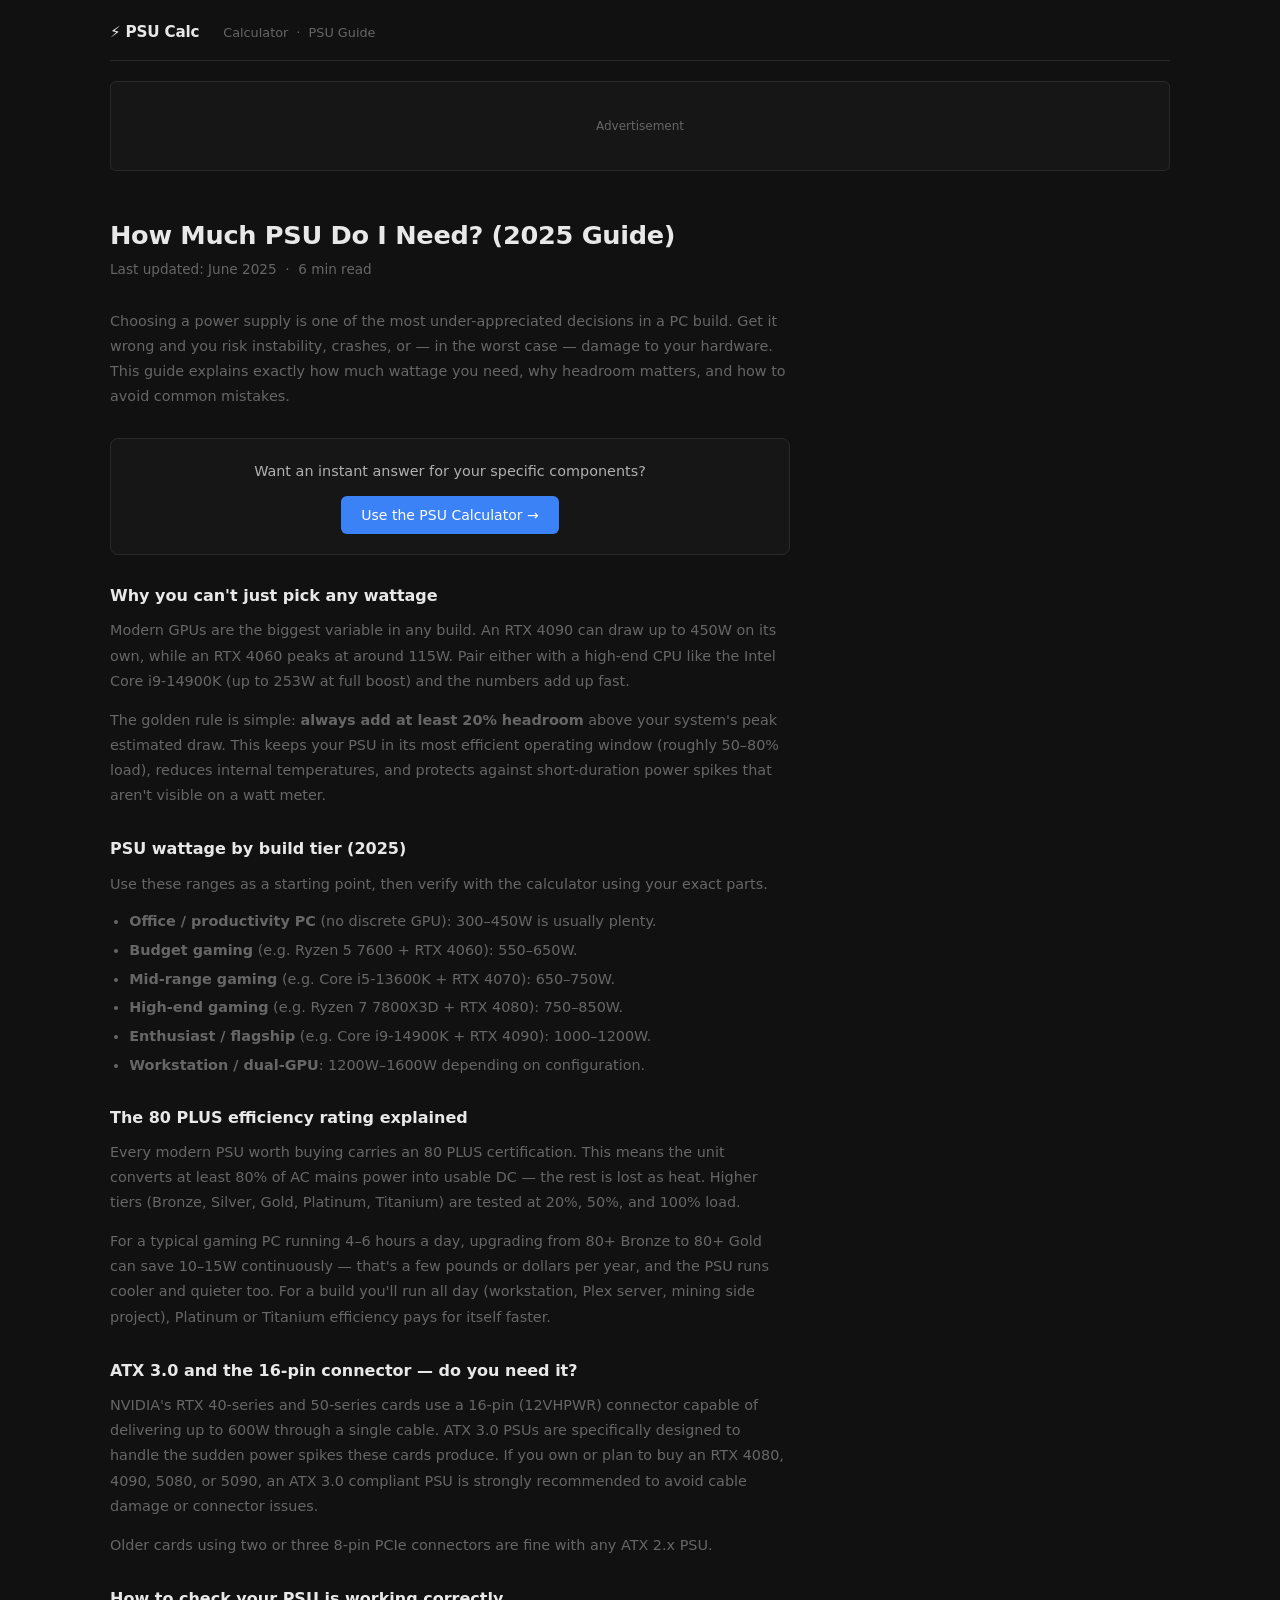
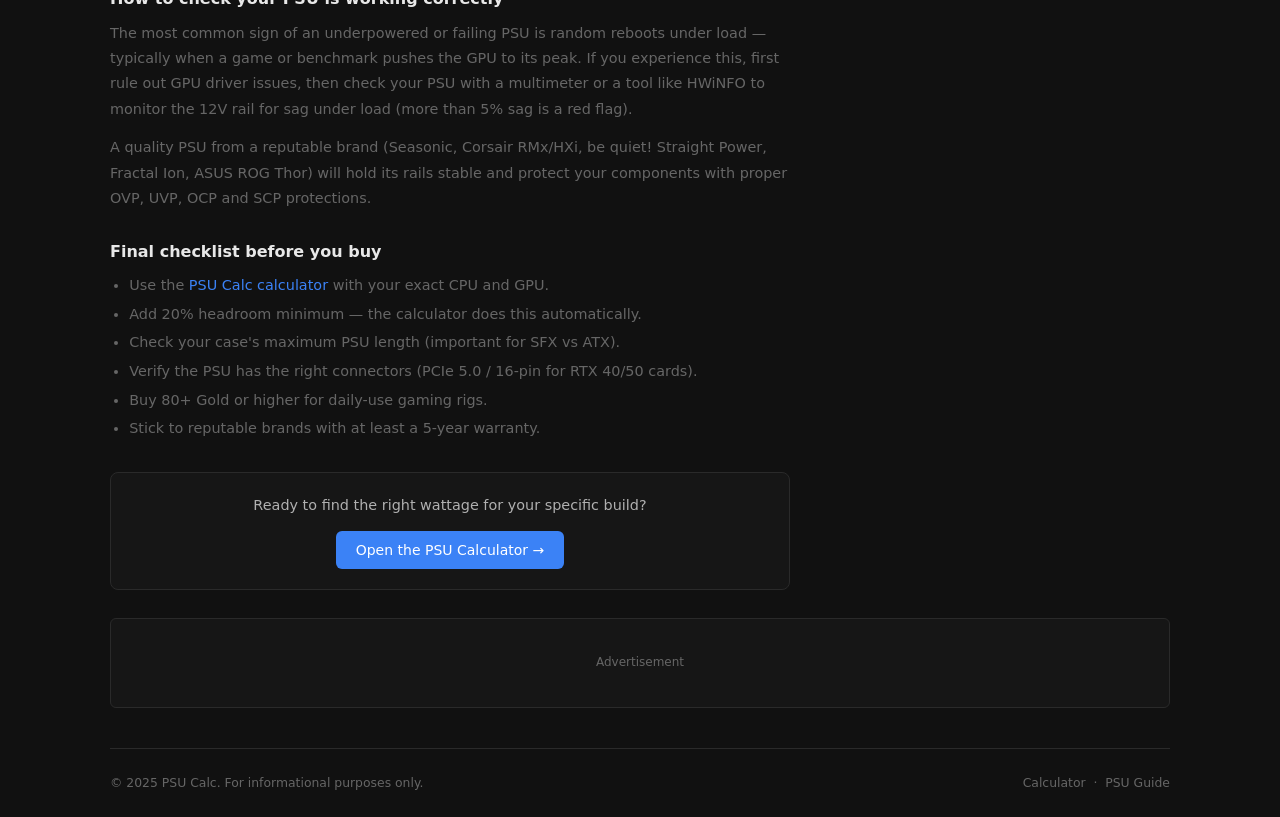
==== guides/index.html @ 5d365aee "Initial commit" ====
<!DOCTYPE html>
<html lang="en">
<head>
  <meta charset="UTF-8" />
  <meta name="viewport" content="width=device-width, initial-scale=1.0" />

  <title>How Much PSU Do I Need? (2025 Guide) | PSU Calc</title>
  <meta name="description" content="Not sure how much power supply wattage you need? Our 2025 guide covers every build tier — from budget office PCs to RTX 4090 gaming rigs — so you never buy the wrong PSU again." />
  <meta name="robots" content="index, follow" />
  <link rel="canonical" href="https://psucalc.com/guides/" />

  <!-- Open Graph -->
  <meta property="og:title"       content="How Much PSU Do I Need? (2025 Guide)" />
  <meta property="og:description" content="A plain-English guide to choosing the right power supply wattage for every type of PC build." />
  <meta property="og:type"        content="article" />
  <meta property="og:url"         content="https://psucalc.com/guides/" />

  <!-- Twitter Card -->
  <meta name="twitter:card"        content="summary" />
  <meta name="twitter:title"       content="How Much PSU Do I Need? (2025 Guide) | PSU Calc" />
  <meta name="twitter:description" content="Choose the right power supply wattage for your PC build." />

  <link rel="stylesheet" href="/css/style.css" />

  <!-- JSON-LD: Article schema -->
  <script type="application/ld+json">
  {
    "@context": "https://schema.org",
    "@type": "Article",
    "headline": "How Much PSU Do I Need? (2025 Guide)",
    "description": "A complete guide to choosing the right power supply wattage for every type of PC build.",
    "author": { "@type": "Organization", "name": "PSU Calc" },
    "publisher": { "@type": "Organization", "name": "PSU Calc", "url": "https://psucalc.com" },
    "datePublished": "2025-01-01",
    "dateModified": "2025-06-01",
    "mainEntityOfPage": "https://psucalc.com/guides/"
  }
  </script>

  <!-- ============================================================
       GOOGLE ADSENSE — Paste your AdSense <script> tag here (same as index.html)
       ============================================================ -->
</head>
<body>

<div class="site-wrapper">

  <!-- ─── Header ──────────────────────────────────────────────────────────── -->
  <header class="site-header">
    <div class="logo">⚡ PSU Calc</div>
    <nav>
      <a href="/">Calculator</a> &nbsp;·&nbsp;
      <a href="/guides/">PSU Guide</a>
    </nav>
  </header>

  <!-- ─── Ad: Banner below header ─────────────────────────────────────────── -->
  <!--
    ADSENSE AD UNIT — Top banner (same as calculator page)
    Place your <ins class="adsbygoogle"> code here.
  -->
  <div class="ad-banner ad-banner-top" aria-hidden="true">
    <!-- AdSense banner ad unit — place your <ins class="adsbygoogle"> code here -->
    Advertisement
  </div>

  <!-- ─── Article ─────────────────────────────────────────────────────────── -->
  <main>
    <div class="page-hero">
      <h1>How Much PSU Do I Need? (2025 Guide)</h1>
      <p>Last updated: June 2025 &nbsp;·&nbsp; 6 min read</p>
    </div>

    <div class="article-body" style="margin-top:1.5rem;">

      <p>
        Choosing a power supply is one of the most under-appreciated decisions in a PC build. Get it wrong
        and you risk instability, crashes, or — in the worst case — damage to your hardware. This guide
        explains exactly how much wattage you need, why headroom matters, and how to avoid common mistakes.
      </p>

      <!-- CTA box: push users to the interactive tool -->
      <div class="cta-box">
        <p>Want an instant answer for your specific components?</p>
        <a class="btn" href="/">Use the PSU Calculator →</a>
      </div>

      <h2>Why you can't just pick any wattage</h2>
      <p>
        Modern GPUs are the biggest variable in any build. An RTX 4090 can draw up to 450W on its own,
        while an RTX 4060 peaks at around 115W. Pair either with a high-end CPU like the Intel Core
        i9-14900K (up to 253W at full boost) and the numbers add up fast.
      </p>
      <p>
        The golden rule is simple: <strong>always add at least 20% headroom</strong> above your
        system's peak estimated draw. This keeps your PSU in its most efficient operating window
        (roughly 50–80% load), reduces internal temperatures, and protects against short-duration
        power spikes that aren't visible on a watt meter.
      </p>

      <h2>PSU wattage by build tier (2025)</h2>
      <p>
        Use these ranges as a starting point, then verify with the calculator using your exact parts.
      </p>
      <ul>
        <li><strong>Office / productivity PC</strong> (no discrete GPU): 300–450W is usually plenty.</li>
        <li><strong>Budget gaming</strong> (e.g. Ryzen 5 7600 + RTX 4060): 550–650W.</li>
        <li><strong>Mid-range gaming</strong> (e.g. Core i5-13600K + RTX 4070): 650–750W.</li>
        <li><strong>High-end gaming</strong> (e.g. Ryzen 7 7800X3D + RTX 4080): 750–850W.</li>
        <li><strong>Enthusiast / flagship</strong> (e.g. Core i9-14900K + RTX 4090): 1000–1200W.</li>
        <li><strong>Workstation / dual-GPU</strong>: 1200W–1600W depending on configuration.</li>
      </ul>

      <h2>The 80 PLUS efficiency rating explained</h2>
      <p>
        Every modern PSU worth buying carries an 80 PLUS certification. This means the unit converts
        at least 80% of AC mains power into usable DC — the rest is lost as heat. Higher tiers
        (Bronze, Silver, Gold, Platinum, Titanium) are tested at 20%, 50%, and 100% load.
      </p>
      <p>
        For a typical gaming PC running 4–6 hours a day, upgrading from 80+ Bronze to 80+ Gold
        can save 10–15W continuously — that's a few pounds or dollars per year, and the PSU runs
        cooler and quieter too. For a build you'll run all day (workstation, Plex server, mining
        side project), Platinum or Titanium efficiency pays for itself faster.
      </p>

      <h2>ATX 3.0 and the 16-pin connector — do you need it?</h2>
      <p>
        NVIDIA's RTX 40-series and 50-series cards use a 16-pin (12VHPWR) connector capable of
        delivering up to 600W through a single cable. ATX 3.0 PSUs are specifically designed to
        handle the sudden power spikes these cards produce. If you own or plan to buy an RTX 4080,
        4090, 5080, or 5090, an ATX 3.0 compliant PSU is strongly recommended to avoid cable
        damage or connector issues.
      </p>
      <p>
        Older cards using two or three 8-pin PCIe connectors are fine with any ATX 2.x PSU.
      </p>

      <h2>How to check your PSU is working correctly</h2>
      <p>
        The most common sign of an underpowered or failing PSU is random reboots under load —
        typically when a game or benchmark pushes the GPU to its peak. If you experience this,
        first rule out GPU driver issues, then check your PSU with a multimeter or a tool like
        HWiNFO to monitor the 12V rail for sag under load (more than 5% sag is a red flag).
      </p>
      <p>
        A quality PSU from a reputable brand (Seasonic, Corsair RMx/HXi, be quiet! Straight Power,
        Fractal Ion, ASUS ROG Thor) will hold its rails stable and protect your components with
        proper OVP, UVP, OCP and SCP protections.
      </p>

      <h2>Final checklist before you buy</h2>
      <ul>
        <li>Use the <a href="/">PSU Calc calculator</a> with your exact CPU and GPU.</li>
        <li>Add 20% headroom minimum — the calculator does this automatically.</li>
        <li>Check your case's maximum PSU length (important for SFX vs ATX).</li>
        <li>Verify the PSU has the right connectors (PCIe 5.0 / 16-pin for RTX 40/50 cards).</li>
        <li>Buy 80+ Gold or higher for daily-use gaming rigs.</li>
        <li>Stick to reputable brands with at least a 5-year warranty.</li>
      </ul>

      <!-- Second CTA -->
      <div class="cta-box" style="margin-top:2rem;">
        <p>Ready to find the right wattage for your specific build?</p>
        <a class="btn" href="/">Open the PSU Calculator →</a>
      </div>

    </div><!-- /article-body -->

    <!-- ─── Ad: After article content ───────────────────────────────────── -->
    <!--
      ADSENSE AD UNIT — Below article
      Place your <ins class="adsbygoogle"> code here.
    -->
    <div class="ad-banner ad-banner-mid" aria-hidden="true">
      <!-- AdSense mid-page ad unit — place your <ins class="adsbygoogle"> code here -->
      Advertisement
    </div>

  </main>

  <!-- ─── Footer ───────────────────────────────────────────────────────────── -->
  <footer class="site-footer">
    <span>© 2025 PSU Calc. For informational purposes only.</span>
    <nav>
      <a href="/">Calculator</a> &nbsp;·&nbsp;
      <a href="/guides/">PSU Guide</a>
    </nav>
  </footer>

</div><!-- /site-wrapper -->

</body>
</html>
---- css/style.css ----
/* PSU Calc — style.css */
/* Dark-mode-first, mobile-responsive, no frameworks */

/* ─── Reset & base ──────────────────────────────────────────────────────────── */
*, *::before, *::after { box-sizing: border-box; margin: 0; padding: 0; }

:root {
  --bg:           #111111;
  --bg2:          #161616;
  --bg3:          #1e1e1e;
  --border:       #2a2a2a;
  --border-hover: #3a3a3a;
  --accent:       #3b82f6;
  --accent-dim:   #2563eb;
  --text:         #e8e8e8;
  --text-body:    #b0b0b0;
  --text-muted:   #666666;
  --green:        #4ade80;
  --yellow:       #fbbf24;
  --red:          #f87171;
  --radius:       8px;
  --radius-sm:    6px;
}

html { font-size: 16px; scroll-behavior: smooth; }

body {
  background: var(--bg);
  color: var(--text-body);
  font-family: 'Inter', system-ui, -apple-system, sans-serif;
  font-weight: 400;
  line-height: 1.6;
  min-height: 100vh;
}

a { color: var(--accent); text-decoration: none; }
a:hover { text-decoration: underline; }

/* ─── Layout ─────────────────────────────────────────────────────────────────── */
.site-wrapper {
  max-width: 1100px;
  margin: 0 auto;
  padding: 0 1.25rem;
}

.content-grid {
  display: grid;
  grid-template-columns: 1fr;
  gap: 1.5rem;
}

@media (min-width: 900px) {
  .content-grid {
    grid-template-columns: 1fr 280px;
  }
}

/* ─── Header ──────────────────────────────────────────────────────────────────── */
.site-header {
  padding: 1.25rem 0 1rem;
  border-bottom: 1px solid var(--border);
  display: flex;
  align-items: baseline;
  gap: 1.5rem;
}

.site-header .logo {
  font-size: 0.95rem;
  font-weight: 600;
  color: var(--text);
  letter-spacing: -0.2px;
}

.site-header nav {
  font-size: 0.8rem;
  color: var(--text-muted);
}

.site-header nav a {
  color: var(--text-muted);
  transition: color 0.1s;
}
.site-header nav a:hover { color: var(--text-body); text-decoration: none; }

/* ─── Ad placeholders ─────────────────────────────────────────────────────────── */
.ad-banner {
  background: var(--bg2);
  border: 1px solid var(--border);
  border-radius: var(--radius-sm);
  display: flex;
  align-items: center;
  justify-content: center;
  color: var(--text-muted);
  font-size: 0.75rem;
  text-align: center;
  padding: 0.5rem;
}

.ad-banner-top { height: 90px;  margin: 1.25rem 0; }
.ad-banner-mid { height: 90px;  margin: 1.75rem 0; }
.ad-sidebar    { min-height: 250px; width: 100%; margin-bottom: 1.25rem; }

/* ─── Cards ───────────────────────────────────────────────────────────────────── */
.card {
  background: var(--bg2);
  border: 1px solid var(--border);
  border-radius: var(--radius);
  padding: 1.25rem 1.25rem 1.25rem;
}

.card + .card { margin-top: 1px; }

/* Section label — small, muted, uppercase */
.card h2 {
  font-size: 11px;
  font-weight: 500;
  text-transform: uppercase;
  letter-spacing: 0.08em;
  color: var(--text-muted);
  margin-bottom: 1rem;
}

/* ─── Form controls ───────────────────────────────────────────────────────────── */
.form-grid {
  display: grid;
  grid-template-columns: 1fr 1fr;
  gap: 0.75rem;
}

@media (max-width: 600px) {
  .form-grid { grid-template-columns: 1fr; }
}

.field { display: flex; flex-direction: column; gap: 0.3rem; }
.field.full-width { grid-column: 1 / -1; }

label {
  font-size: 11px;
  font-weight: 500;
  color: var(--text-muted);
  text-transform: uppercase;
  letter-spacing: 0.08em;
}

/* Shared input/select base */
select,
input[type="number"] {
  background: var(--bg3);
  border: 1px solid var(--border);
  border-radius: var(--radius-sm);
  color: var(--text);
  font-family: inherit;
  font-size: 0.875rem;
  font-weight: 400;
  padding: 0.55rem 0.75rem;
  width: 100%;
  transition: border-color 0.12s;
  appearance: none;
  -webkit-appearance: none;
  -moz-appearance: textfield;
  outline: none;
}

/* Custom chevron */
select {
  background-image: url("data:image/svg+xml,%3Csvg xmlns='http://www.w3.org/2000/svg' width='10' height='6' viewBox='0 0 10 6'%3E%3Cpath d='M1 1l4 4 4-4' stroke='%23666666' stroke-width='1.5' fill='none' stroke-linecap='round' stroke-linejoin='round'/%3E%3C/svg%3E");
  background-repeat: no-repeat;
  background-position: right 0.75rem center;
  padding-right: 2.25rem;
  cursor: pointer;
}

/* Option colours — best-effort cross-browser */
select option {
  background: #1a1a1a;
  color: var(--text);
}

select:hover,
input[type="number"]:hover { border-color: var(--border-hover); }

select:focus,
input[type="number"]:focus { border-color: var(--accent); }

/* Hide number spinners */
input[type=number]::-webkit-inner-spin-button,
input[type=number]::-webkit-outer-spin-button { display: none; }

/* ─── Peripherals ─────────────────────────────────────────────────────────────── */
.peripherals-grid {
  display: grid;
  grid-template-columns: repeat(4, 1fr);
  gap: 0.625rem;
}

@media (max-width: 600px) {
  .peripherals-grid { grid-template-columns: repeat(2, 1fr); }
}

.peripheral-field {
  background: var(--bg3);
  border: 1px solid var(--border);
  border-radius: var(--radius-sm);
  padding: 0.75rem 0.625rem;
  display: flex;
  flex-direction: column;
  align-items: center;
  gap: 0.35rem;
  transition: border-color 0.12s;
}

.peripheral-field:focus-within { border-color: var(--accent); }
.peripheral-field:hover:not(:focus-within) { border-color: var(--border-hover); }

.peripheral-field label {
  font-size: 10px;
  letter-spacing: 0.07em;
}

.peripheral-field .unit-hint {
  font-size: 10px;
  color: var(--text-muted);
}

.peripheral-field input {
  width: 60px;
  text-align: center;
  background: transparent;
  border: none;
  border-bottom: 1px solid var(--border);
  border-radius: 0;
  padding: 0.2rem 0;
  font-size: 1rem;
  font-weight: 500;
  color: var(--text);
}

.peripheral-field input:hover { border-bottom-color: var(--border-hover); }
.peripheral-field input:focus { border-bottom-color: transparent; outline: none; }

/* ─── Result card ─────────────────────────────────────────────────────────────── */
.result-card {
  background: var(--bg2);
  border: 1px solid var(--border);
  border-radius: var(--radius);
  padding: 1.5rem 1.25rem;
  text-align: center;
  margin-top: 1px;
}

.result-card.hidden { display: none; }

.result-label {
  font-size: 11px;
  font-weight: 500;
  text-transform: uppercase;
  letter-spacing: 0.08em;
  color: var(--text-muted);
  margin-bottom: 0.35rem;
}

.result-wattage {
  font-size: 3rem;
  font-weight: 600;
  color: var(--text);
  line-height: 1.1;
  letter-spacing: -1.5px;
}

.result-meta {
  display: flex;
  justify-content: center;
  gap: 2rem;
  margin-top: 1.25rem;
  padding-top: 1.25rem;
  border-top: 1px solid var(--border);
  flex-wrap: wrap;
}

.meta-item { text-align: center; }

.meta-item .meta-value {
  font-size: 1.1rem;
  font-weight: 500;
  color: var(--text);
}

.meta-item .meta-label {
  font-size: 10px;
  font-weight: 500;
  color: var(--text-muted);
  text-transform: uppercase;
  letter-spacing: 0.07em;
  margin-top: 0.15rem;
}

/* Headroom badge — flat outlined pill */
.headroom-badge {
  display: inline-block;
  padding: 0.2rem 0.65rem;
  border-radius: 999px;
  font-size: 0.75rem;
  font-weight: 500;
  cursor: help;
  border: 1px solid;
}

.headroom-great { border-color: rgba(74,222,128,.35); color: var(--green); }
.headroom-good  { border-color: rgba(59,130,246,.35); color: var(--accent); }
.headroom-tight { border-color: rgba(251,191,36,.35);  color: var(--yellow); }

/* ─── Breakdown table ─────────────────────────────────────────────────────────── */
.breakdown-section { margin-top: 1px; }
.breakdown-section.hidden { display: none; }

table {
  width: 100%;
  border-collapse: collapse;
  font-size: 0.85rem;
}

thead th {
  text-align: left;
  padding: 0 0.5rem 0.6rem;
  font-size: 10px;
  font-weight: 500;
  text-transform: uppercase;
  letter-spacing: 0.07em;
  color: var(--text-muted);
  border-bottom: 1px solid var(--border);
}

tbody td {
  padding: 0.5rem 0.5rem;
  vertical-align: middle;
  color: var(--text-body);
}

/* Alternating row shading — very subtle */
tbody tr:nth-child(odd)  td { background: #181818; }
tbody tr:nth-child(even) td { background: #141414; }

tbody tr:last-child td { background: transparent; padding-top: 0.6rem; }

.totals-row td { color: var(--text); font-size: 0.875rem; }

.text-right { text-align: right; }

.bar-cell { width: 32%; }
.bar-bg   { background: var(--bg3); border-radius: 2px; height: 4px; overflow: hidden; }
.bar-fill { background: var(--accent); height: 100%; border-radius: 2px; transition: width 0.35s ease; opacity: 0.7; }

/* ─── Headroom explainer ──────────────────────────────────────────────────────── */
.headroom-explainer {
  margin-top: 1px;
  background: var(--bg2);
  border: 1px solid var(--border);
  border-left: 2px solid var(--border-hover);
  border-radius: var(--radius);
  padding: 1rem 1.25rem;
}
.headroom-explainer.hidden { display: none; }

.headroom-explainer h3 {
  font-size: 11px;
  font-weight: 500;
  text-transform: uppercase;
  letter-spacing: 0.08em;
  color: var(--text-muted);
  margin-bottom: 0.75rem;
}

.headroom-explainer p {
  font-size: 0.825rem;
  color: var(--text-muted);
  margin-bottom: 0.5rem;
  line-height: 1.65;
}

.headroom-explainer p:last-child { margin-bottom: 0; }

/* ─── Sidebar ─────────────────────────────────────────────────────────────────── */
.sidebar { display: flex; flex-direction: column; gap: 1px; }

.sidebar-card {
  background: var(--bg2);
  border: 1px solid var(--border);
  border-radius: var(--radius);
  padding: 1rem 1.125rem;
}

/* Give the first sidebar-card (ad) spacing beneath */
.sidebar .ad-sidebar { margin-bottom: 0; border-radius: var(--radius); }

.sidebar-card h3 {
  font-size: 11px;
  font-weight: 500;
  text-transform: uppercase;
  letter-spacing: 0.08em;
  color: var(--text-muted);
  margin-bottom: 0.75rem;
}

.sidebar-card ul {
  padding-left: 1rem;
  font-size: 0.8rem;
  color: var(--text-muted);
  display: flex;
  flex-direction: column;
  gap: 0.4rem;
  line-height: 1.5;
}

.tip-badge { display: none; }  /* removed — heading carries the label now */

/* ─── Page hero ───────────────────────────────────────────────────────────────── */
.page-hero {
  padding: 1.75rem 0 0.25rem;
}

.page-hero h1 {
  font-size: clamp(1.2rem, 3vw, 1.6rem);
  font-weight: 600;
  color: var(--text);
  line-height: 1.3;
  letter-spacing: -0.3px;
}

.page-hero p {
  margin-top: 0.4rem;
  color: var(--text-muted);
  font-size: 0.85rem;
  max-width: 540px;
}

/* ─── Footer ──────────────────────────────────────────────────────────────────── */
.site-footer {
  margin-top: 2.5rem;
  padding: 1.5rem 0;
  border-top: 1px solid var(--border);
  font-size: 0.775rem;
  color: var(--text-muted);
  display: flex;
  flex-wrap: wrap;
  gap: 0.75rem;
  justify-content: space-between;
}

.site-footer a { color: var(--text-muted); }
.site-footer a:hover { color: var(--text-body); text-decoration: none; }

/* ─── Guide page ──────────────────────────────────────────────────────────────── */
.article-body { max-width: 680px; }

.article-body h2 {
  font-size: 1rem;
  font-weight: 600;
  margin: 1.75rem 0 0.6rem;
  color: var(--text);
}

.article-body p {
  font-size: 0.9rem;
  color: var(--text-muted);
  margin-bottom: 0.85rem;
  line-height: 1.75;
}

.article-body ul {
  padding-left: 1.2rem;
  margin-bottom: 0.85rem;
  display: flex;
  flex-direction: column;
  gap: 0.35rem;
  font-size: 0.9rem;
  color: var(--text-muted);
}

.cta-box {
  background: var(--bg2);
  border: 1px solid var(--border);
  border-radius: var(--radius);
  padding: 1.25rem;
  margin: 1.75rem 0;
  text-align: center;
}

.cta-box p { color: var(--text-body); margin-bottom: 0.75rem; font-size: 0.9rem; }

.btn {
  display: inline-block;
  background: var(--accent);
  color: #fff;
  font-weight: 500;
  font-size: 0.875rem;
  padding: 0.5rem 1.25rem;
  border-radius: var(--radius-sm);
  transition: background 0.12s;
}
.btn:hover { background: var(--accent-dim); text-decoration: none; }

/* ─── Utility ─────────────────────────────────────────────────────────────────── */
.hidden { display: none !important; }
.error  { color: var(--red); font-size: 0.85rem; padding: 0.75rem 0; }
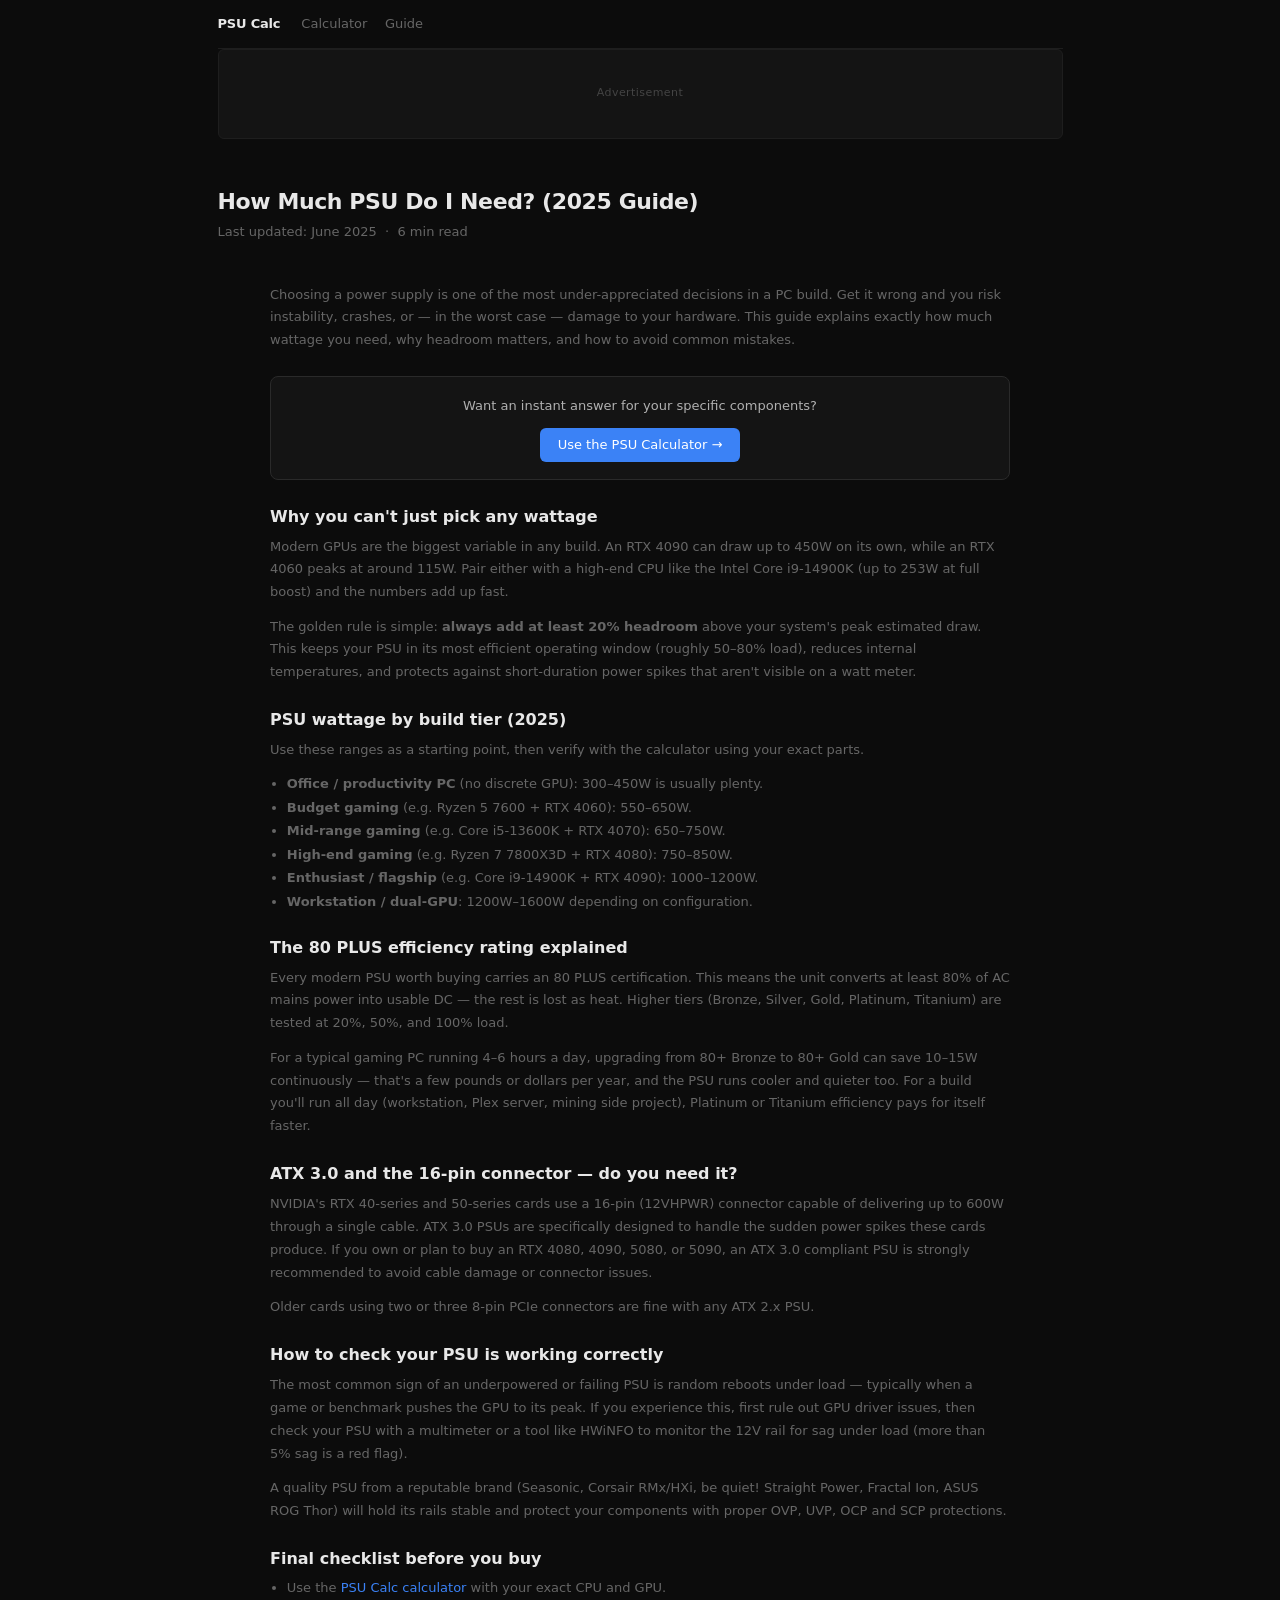
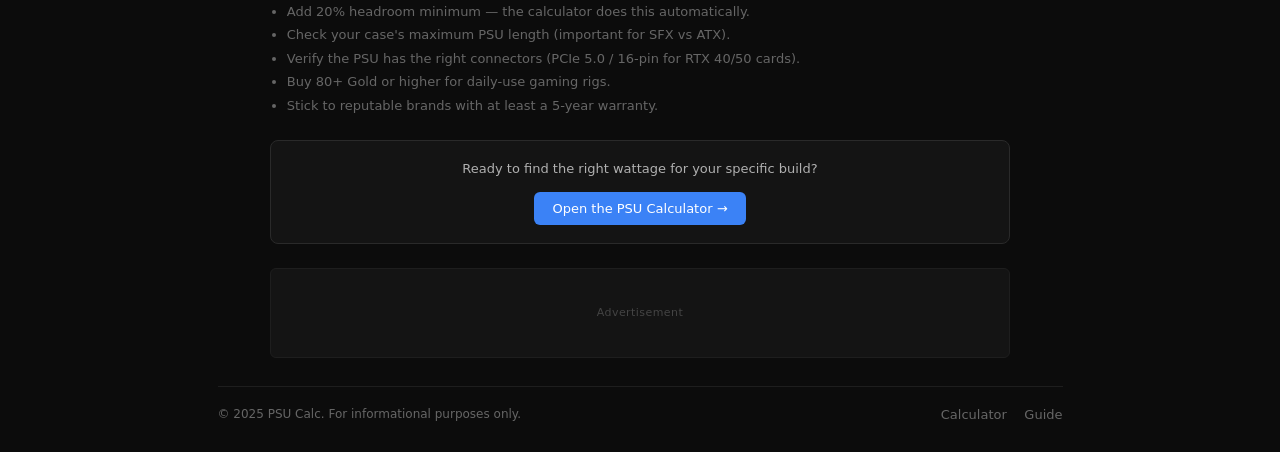
==== commit ddf566f5: "Add older CPUs, power chart, fix guides layout" ====
--- a/guides/index.html
+++ b/guides/index.html
@@ -43,18 +43,18 @@
 </head>
 <body>
 
-<div class="site-wrapper">
+<div class="page">
 
   <!-- ─── Header ──────────────────────────────────────────────────────────── -->
-  <header class="site-header">
-    <div class="logo">⚡ PSU Calc</div>
-    <nav>
-      <a href="/">Calculator</a> &nbsp;·&nbsp;
-      <a href="/guides/">PSU Guide</a>
+  <header class="header">
+    <a class="logo" href="/">PSU Calc</a>
+    <nav class="nav">
+      <a href="/">Calculator</a>
+      <a href="/guides/">Guide</a>
     </nav>
   </header>
 
-  <!-- ─── Ad: Banner below header ─────────────────────────────────────────── -->
+  <!-- ─── Ad: Top banner ───────────────────────────────────────────────────── -->
   <!--
     ADSENSE AD UNIT — Top banner (same as calculator page)
     Place your <ins class="adsbygoogle"> code here.
@@ -66,7 +66,8 @@
 
   <!-- ─── Article ─────────────────────────────────────────────────────────── -->
   <main>
-    <div class="page-hero">
+
+    <div class="hero">
       <h1>How Much PSU Do I Need? (2025 Guide)</h1>
       <p>Last updated: June 2025 &nbsp;·&nbsp; 6 min read</p>
     </div>
@@ -79,7 +80,7 @@
         explains exactly how much wattage you need, why headroom matters, and how to avoid common mistakes.
       </p>
 
-      <!-- CTA box: push users to the interactive tool -->
+      <!-- CTA: push users to the interactive tool -->
       <div class="cta-box">
         <p>Want an instant answer for your specific components?</p>
         <a class="btn" href="/">Use the PSU Calculator →</a>
@@ -160,19 +161,18 @@
       </ul>
 
       <!-- Second CTA -->
-      <div class="cta-box" style="margin-top:2rem;">
+      <div class="cta-box">
         <p>Ready to find the right wattage for your specific build?</p>
         <a class="btn" href="/">Open the PSU Calculator →</a>
       </div>
 
     </div><!-- /article-body -->
 
-    <!-- ─── Ad: After article content ───────────────────────────────────── -->
-    <!--
-      ADSENSE AD UNIT — Below article
+    <!-- ─── Ad: Below article ──────────────────────────────────────────────
+      ADSENSE AD UNIT — Below article (responsive)
       Place your <ins class="adsbygoogle"> code here.
     -->
-    <div class="ad-banner ad-banner-mid" aria-hidden="true">
+    <div class="ad-banner ad-banner-mid" style="max-width:740px;margin-left:auto;margin-right:auto;" aria-hidden="true">
       <!-- AdSense mid-page ad unit — place your <ins class="adsbygoogle"> code here -->
       Advertisement
     </div>
@@ -180,15 +180,15 @@
   </main>
 
   <!-- ─── Footer ───────────────────────────────────────────────────────────── -->
-  <footer class="site-footer">
+  <footer class="footer">
     <span>© 2025 PSU Calc. For informational purposes only.</span>
-    <nav>
-      <a href="/">Calculator</a> &nbsp;·&nbsp;
-      <a href="/guides/">PSU Guide</a>
+    <nav class="nav">
+      <a href="/">Calculator</a>
+      <a href="/guides/">Guide</a>
     </nav>
   </footer>
 
-</div><!-- /site-wrapper -->
+</div><!-- /page -->
 
 </body>
 </html>
--- a/css/style.css
+++ b/css/style.css
@@ -1,364 +1,483 @@
-/* PSU Calc — style.css */
-/* Dark-mode-first, mobile-responsive, no frameworks */
-
-/* ─── Reset & base ──────────────────────────────────────────────────────────── */
+/* PSU Calc — style.css — rebuilt from scratch */
+
+/* ─── Reset ──────────────────────────────────────────────────────────────────── */
 *, *::before, *::after { box-sizing: border-box; margin: 0; padding: 0; }
 
+/* ─── Tokens ─────────────────────────────────────────────────────────────────── */
 :root {
-  --bg:           #111111;
-  --bg2:          #161616;
-  --bg3:          #1e1e1e;
-  --border:       #2a2a2a;
-  --border-hover: #3a3a3a;
-  --accent:       #3b82f6;
-  --accent-dim:   #2563eb;
-  --text:         #e8e8e8;
-  --text-body:    #b0b0b0;
-  --text-muted:   #666666;
-  --green:        #4ade80;
-  --yellow:       #fbbf24;
-  --red:          #f87171;
-  --radius:       8px;
-  --radius-sm:    6px;
-}
-
-html { font-size: 16px; scroll-behavior: smooth; }
+  --bg:        #0c0c0c;
+  --s1:        #141414;   /* surface */
+  --s2:        #1a1a1a;   /* elevated surface */
+  --s3:        #222222;   /* hover surface */
+  --b0:        #1e1e1e;   /* subtle border */
+  --b1:        #2a2a2a;   /* default border */
+  --b2:        #383838;   /* hover border */
+  --accent:    #3b82f6;
+  --accent-d:  #2563eb;
+  --t1:        #e8e8e8;   /* primary text */
+  --t2:        #b0b0b0;   /* body text */
+  --t3:        #666666;   /* muted */
+  --t4:        #444444;   /* faint */
+  --green:     #4ade80;
+  --yellow:    #fbbf24;
+  --red:       #f87171;
+  --r:         8px;       /* card radius */
+  --r-sm:      6px;       /* input radius */
+}
+
+/* ─── Base ───────────────────────────────────────────────────────────────────── */
+html { font-size: 14px; scroll-behavior: smooth; }
 
 body {
   background: var(--bg);
-  color: var(--text-body);
+  color: var(--t2);
   font-family: 'Inter', system-ui, -apple-system, sans-serif;
   font-weight: 400;
-  line-height: 1.6;
+  line-height: 1.5;
+  -webkit-font-smoothing: antialiased;
   min-height: 100vh;
 }
 
 a { color: var(--accent); text-decoration: none; }
 a:hover { text-decoration: underline; }
 
-/* ─── Layout ─────────────────────────────────────────────────────────────────── */
-.site-wrapper {
-  max-width: 1100px;
+/* ─── Page wrapper ───────────────────────────────────────────────────────────── */
+.page {
+  max-width: 880px;
   margin: 0 auto;
   padding: 0 1.25rem;
 }
 
-.content-grid {
+/* ─── Header ─────────────────────────────────────────────────────────────────── */
+.header {
+  display: flex;
+  align-items: center;
+  gap: 1.5rem;
+  padding: 1rem 0;
+  border-bottom: 1px solid var(--b0);
+}
+
+.logo {
+  font-size: 13px;
+  font-weight: 600;
+  color: var(--t1);
+  letter-spacing: -0.2px;
+}
+
+.nav {
+  display: flex;
+  gap: 1.25rem;
+}
+
+.nav a {
+  font-size: 13px;
+  color: var(--t3);
+  transition: color 0.1s;
+}
+
+.nav a:hover { color: var(--t2); text-decoration: none; }
+
+/* ─── Hero ───────────────────────────────────────────────────────────────────── */
+.hero {
+  padding: 2rem 0 1.5rem;
+}
+
+.hero h1 {
+  font-size: 22px;
+  font-weight: 600;
+  color: var(--t1);
+  letter-spacing: -0.4px;
+  line-height: 1.3;
+}
+
+.hero p {
+  margin-top: 6px;
+  font-size: 13px;
+  color: var(--t3);
+}
+
+/* ─── Ad placeholders ────────────────────────────────────────────────────────── */
+.ad-banner {
+  background: var(--s1);
+  border: 1px solid var(--b0);
+  border-radius: var(--r-sm);
+  display: flex;
+  align-items: center;
+  justify-content: center;
+  color: var(--t4);
+  font-size: 11px;
+  letter-spacing: 0.04em;
+}
+
+.ad-banner-top { height: 90px;  margin-bottom: 1.5rem; }
+.ad-banner-mid { height: 90px;  margin-top: 1.5rem; }
+.ad-sidebar    { min-height: 250px; border-radius: var(--r); }
+
+/* ─── Two-column layout ──────────────────────────────────────────────────────── */
+.layout {
   display: grid;
   grid-template-columns: 1fr;
-  gap: 1.5rem;
-}
-
-@media (min-width: 900px) {
-  .content-grid {
-    grid-template-columns: 1fr 280px;
+  gap: 12px;
+  align-items: start;
+}
+
+@media (min-width: 800px) {
+  .layout {
+    grid-template-columns: 1fr 260px;
   }
-}
-
-/* ─── Header ──────────────────────────────────────────────────────────────────── */
-.site-header {
-  padding: 1.25rem 0 1rem;
-  border-bottom: 1px solid var(--border);
-  display: flex;
-  align-items: baseline;
-  gap: 1.5rem;
-}
-
-.site-header .logo {
-  font-size: 0.95rem;
-  font-weight: 600;
-  color: var(--text);
-  letter-spacing: -0.2px;
-}
-
-.site-header nav {
-  font-size: 0.8rem;
-  color: var(--text-muted);
-}
-
-.site-header nav a {
-  color: var(--text-muted);
-  transition: color 0.1s;
-}
-.site-header nav a:hover { color: var(--text-body); text-decoration: none; }
-
-/* ─── Ad placeholders ─────────────────────────────────────────────────────────── */
-.ad-banner {
-  background: var(--bg2);
-  border: 1px solid var(--border);
-  border-radius: var(--radius-sm);
+
+  .layout-side {
+    position: sticky;
+    top: 1.25rem;
+  }
+}
+
+.layout-main,
+.layout-side {
+  display: flex;
+  flex-direction: column;
+  gap: 2px;
+}
+
+/* ─── Section cards ──────────────────────────────────────────────────────────── */
+.section {
+  background: var(--s1);
+  border: 1px solid var(--b1);
+  border-radius: var(--r);
+  padding: 1.125rem 1.25rem;
+  display: flex;
+  flex-direction: column;
+  gap: 10px;
+}
+
+/* Visually join consecutive sections (shared wall) */
+.section + .section {
+  border-top-left-radius: 0;
+  border-top-right-radius: 0;
+  border-top: none;
+}
+
+.section:has(+ .section) {
+  border-bottom-left-radius: 0;
+  border-bottom-right-radius: 0;
+}
+
+/* Fallback for browsers without :has() — wrap in .card-group if needed */
+
+/* ─── Section label ──────────────────────────────────────────────────────────── */
+.section-label {
+  font-size: 11px;
+  font-weight: 500;
+  text-transform: uppercase;
+  letter-spacing: 0.08em;
+  color: #555;
+  margin-bottom: 2px;
+}
+
+/* ─── Pill rows (brand / series toggles) ─────────────────────────────────────── */
+.pill-row {
+  display: flex;
+  flex-wrap: wrap;
+  gap: 6px;
+}
+
+.pill-btn {
+  display: inline-flex;
+  align-items: center;
+  height: 28px;
+  padding: 0 12px;
+  border-radius: 999px;
+  font-family: inherit;
+  font-size: 12px;
+  font-weight: 500;
+  line-height: 1;
+  white-space: nowrap;
+  cursor: pointer;
+  border: 1px solid var(--b1);
+  background: transparent;
+  color: var(--t3);
+  transition: border-color 0.1s, background 0.1s, color 0.1s;
+}
+
+.pill-btn:hover:not(.active) {
+  border-color: var(--b2);
+  color: var(--t2);
+}
+
+/* Brand active: white pill (high contrast) */
+.brand-btn.active {
+  background: #efefef;
+  color: #0c0c0c;
+  border-color: #efefef;
+}
+
+/* Series active: blue pill */
+.series-btn.active {
+  background: var(--accent);
+  color: #fff;
+  border-color: var(--accent);
+}
+
+/* ─── Model dropdown ─────────────────────────────────────────────────────────── */
+.model-select {
+  width: 100%;
+  height: 36px;
+  padding: 0 2.25rem 0 0.75rem;
+  background-color: var(--s2);
+  background-image: url("data:image/svg+xml,%3Csvg xmlns='http://www.w3.org/2000/svg' width='10' height='6' viewBox='0 0 10 6'%3E%3Cpath d='M1 1l4 4 4-4' stroke='%23555' stroke-width='1.5' fill='none' stroke-linecap='round' stroke-linejoin='round'/%3E%3C/svg%3E");
+  background-repeat: no-repeat;
+  background-position: right 0.75rem center;
+  border: 1px solid var(--b1);
+  border-radius: var(--r-sm);
+  color: var(--t1);
+  font-family: inherit;
+  font-size: 13px;
+  font-weight: 400;
+  appearance: none;
+  -webkit-appearance: none;
+  cursor: pointer;
+  outline: none;
+  transition: border-color 0.1s;
+}
+
+.model-select option {
+  background: #1a1a1a;
+  color: var(--t1);
+}
+
+.model-select:hover { border-color: var(--b2); }
+.model-select:focus { border-color: var(--accent); }
+
+/* ─── Other components — stepper grid ───────────────────────────────────────── */
+.components-grid {
+  display: grid;
+  grid-template-columns: repeat(4, 1fr);
+  gap: 10px;
+}
+
+@media (max-width: 560px) {
+  .components-grid { grid-template-columns: repeat(2, 1fr); }
+}
+
+.component-item {
+  display: flex;
+  flex-direction: column;
+  align-items: center;
+  gap: 6px;
+}
+
+.component-label {
+  font-size: 11px;
+  font-weight: 500;
+  text-transform: uppercase;
+  letter-spacing: 0.07em;
+  color: #555;
+}
+
+.component-hint {
+  font-size: 11px;
+  color: var(--t4);
+}
+
+/* Stepper */
+.stepper {
+  display: inline-flex;
+  align-items: center;
+  height: 34px;
+  background: var(--s2);
+  border: 1px solid var(--b1);
+  border-radius: var(--r-sm);
+  overflow: hidden;
+  transition: border-color 0.1s;
+}
+
+.stepper:focus-within { border-color: var(--accent); }
+
+.stepper-btn {
   display: flex;
   align-items: center;
   justify-content: center;
-  color: var(--text-muted);
-  font-size: 0.75rem;
+  width: 30px;
+  height: 100%;
+  flex-shrink: 0;
+  background: transparent;
+  border: none;
+  color: var(--t3);
+  font-size: 16px;
+  font-family: inherit;
+  line-height: 1;
+  cursor: pointer;
+  user-select: none;
+  transition: color 0.1s, background 0.1s;
+}
+
+.stepper-btn:hover:not(:disabled) {
+  background: var(--s3);
+  color: var(--t1);
+}
+
+.stepper-btn:disabled {
+  color: var(--t4);
+  cursor: default;
+}
+
+.stepper-val {
+  width: 34px;
   text-align: center;
-  padding: 0.5rem;
-}
-
-.ad-banner-top { height: 90px;  margin: 1.25rem 0; }
-.ad-banner-mid { height: 90px;  margin: 1.75rem 0; }
-.ad-sidebar    { min-height: 250px; width: 100%; margin-bottom: 1.25rem; }
-
-/* ─── Cards ───────────────────────────────────────────────────────────────────── */
-.card {
-  background: var(--bg2);
-  border: 1px solid var(--border);
-  border-radius: var(--radius);
-  padding: 1.25rem 1.25rem 1.25rem;
-}
-
-.card + .card { margin-top: 1px; }
-
-/* Section label — small, muted, uppercase */
-.card h2 {
+  font-size: 14px;
+  font-weight: 500;
+  color: var(--t1);
+  user-select: none;
+}
+
+/* Hidden actual inputs — calculator.js reads .value from these */
+.stepper-input {
+  display: none;
+}
+
+/* ─── Result card ────────────────────────────────────────────────────────────── */
+.result-card {
+  background: var(--s1);
+  border: 1px solid var(--b1);
+  border-radius: var(--r);
+  padding: 1.375rem 1.25rem;
+  text-align: center;
+}
+
+.result-card.hidden { display: none; }
+
+.result-eyebrow {
   font-size: 11px;
   font-weight: 500;
   text-transform: uppercase;
   letter-spacing: 0.08em;
-  color: var(--text-muted);
-  margin-bottom: 1rem;
-}
-
-/* ─── Form controls ───────────────────────────────────────────────────────────── */
-.form-grid {
-  display: grid;
-  grid-template-columns: 1fr 1fr;
-  gap: 0.75rem;
-}
-
-@media (max-width: 600px) {
-  .form-grid { grid-template-columns: 1fr; }
-}
-
-.field { display: flex; flex-direction: column; gap: 0.3rem; }
-.field.full-width { grid-column: 1 / -1; }
-
-label {
-  font-size: 11px;
-  font-weight: 500;
-  color: var(--text-muted);
+  color: #555;
+  margin-bottom: 8px;
+}
+
+.result-wattage {
+  font-size: 64px;
+  font-weight: 600;
+  color: var(--t1);
+  line-height: 1;
+  letter-spacing: -3px;
+}
+
+.result-divider {
+  height: 1px;
+  background: var(--b1);
+  margin: 1rem 0;
+}
+
+.result-stats {
+  display: flex;
+  justify-content: space-around;
+  gap: 0.5rem;
+  flex-wrap: wrap;
+}
+
+.stat { text-align: center; }
+
+.stat-value {
+  font-size: 15px;
+  font-weight: 500;
+  color: var(--t1);
+}
+
+.stat-label {
+  font-size: 10px;
+  font-weight: 500;
   text-transform: uppercase;
-  letter-spacing: 0.08em;
-}
-
-/* Shared input/select base */
-select,
-input[type="number"] {
-  background: var(--bg3);
-  border: 1px solid var(--border);
-  border-radius: var(--radius-sm);
-  color: var(--text);
-  font-family: inherit;
-  font-size: 0.875rem;
-  font-weight: 400;
-  padding: 0.55rem 0.75rem;
-  width: 100%;
-  transition: border-color 0.12s;
-  appearance: none;
-  -webkit-appearance: none;
-  -moz-appearance: textfield;
-  outline: none;
-}
-
-/* Custom chevron */
-select {
-  background-image: url("data:image/svg+xml,%3Csvg xmlns='http://www.w3.org/2000/svg' width='10' height='6' viewBox='0 0 10 6'%3E%3Cpath d='M1 1l4 4 4-4' stroke='%23666666' stroke-width='1.5' fill='none' stroke-linecap='round' stroke-linejoin='round'/%3E%3C/svg%3E");
-  background-repeat: no-repeat;
-  background-position: right 0.75rem center;
-  padding-right: 2.25rem;
-  cursor: pointer;
-}
-
-/* Option colours — best-effort cross-browser */
-select option {
-  background: #1a1a1a;
-  color: var(--text);
-}
-
-select:hover,
-input[type="number"]:hover { border-color: var(--border-hover); }
-
-select:focus,
-input[type="number"]:focus { border-color: var(--accent); }
-
-/* Hide number spinners */
-input[type=number]::-webkit-inner-spin-button,
-input[type=number]::-webkit-outer-spin-button { display: none; }
-
-/* ─── Peripherals ─────────────────────────────────────────────────────────────── */
-.peripherals-grid {
-  display: grid;
-  grid-template-columns: repeat(4, 1fr);
-  gap: 0.625rem;
-}
-
-@media (max-width: 600px) {
-  .peripherals-grid { grid-template-columns: repeat(2, 1fr); }
-}
-
-.peripheral-field {
-  background: var(--bg3);
-  border: 1px solid var(--border);
-  border-radius: var(--radius-sm);
-  padding: 0.75rem 0.625rem;
-  display: flex;
-  flex-direction: column;
+  letter-spacing: 0.06em;
+  color: #555;
+  margin-top: 3px;
+}
+
+/* Headroom badge — outlined pill */
+.headroom-badge {
+  display: inline-flex;
   align-items: center;
-  gap: 0.35rem;
-  transition: border-color 0.12s;
-}
-
-.peripheral-field:focus-within { border-color: var(--accent); }
-.peripheral-field:hover:not(:focus-within) { border-color: var(--border-hover); }
-
-.peripheral-field label {
-  font-size: 10px;
-  letter-spacing: 0.07em;
-}
-
-.peripheral-field .unit-hint {
-  font-size: 10px;
-  color: var(--text-muted);
-}
-
-.peripheral-field input {
-  width: 60px;
-  text-align: center;
-  background: transparent;
-  border: none;
-  border-bottom: 1px solid var(--border);
-  border-radius: 0;
-  padding: 0.2rem 0;
-  font-size: 1rem;
-  font-weight: 500;
-  color: var(--text);
-}
-
-.peripheral-field input:hover { border-bottom-color: var(--border-hover); }
-.peripheral-field input:focus { border-bottom-color: transparent; outline: none; }
-
-/* ─── Result card ─────────────────────────────────────────────────────────────── */
-.result-card {
-  background: var(--bg2);
-  border: 1px solid var(--border);
-  border-radius: var(--radius);
-  padding: 1.5rem 1.25rem;
-  text-align: center;
-  margin-top: 1px;
-}
-
-.result-card.hidden { display: none; }
-
-.result-label {
-  font-size: 11px;
-  font-weight: 500;
-  text-transform: uppercase;
-  letter-spacing: 0.08em;
-  color: var(--text-muted);
-  margin-bottom: 0.35rem;
-}
-
-.result-wattage {
-  font-size: 3rem;
-  font-weight: 600;
-  color: var(--text);
-  line-height: 1.1;
-  letter-spacing: -1.5px;
-}
-
-.result-meta {
-  display: flex;
-  justify-content: center;
-  gap: 2rem;
-  margin-top: 1.25rem;
-  padding-top: 1.25rem;
-  border-top: 1px solid var(--border);
-  flex-wrap: wrap;
-}
-
-.meta-item { text-align: center; }
-
-.meta-item .meta-value {
-  font-size: 1.1rem;
-  font-weight: 500;
-  color: var(--text);
-}
-
-.meta-item .meta-label {
-  font-size: 10px;
-  font-weight: 500;
-  color: var(--text-muted);
-  text-transform: uppercase;
-  letter-spacing: 0.07em;
-  margin-top: 0.15rem;
-}
-
-/* Headroom badge — flat outlined pill */
-.headroom-badge {
-  display: inline-block;
-  padding: 0.2rem 0.65rem;
+  height: 22px;
+  padding: 0 10px;
   border-radius: 999px;
-  font-size: 0.75rem;
-  font-weight: 500;
+  font-size: 12px;
+  font-weight: 500;
+  border: 1px solid;
   cursor: help;
-  border: 1px solid;
-}
-
-.headroom-great { border-color: rgba(74,222,128,.35); color: var(--green); }
-.headroom-good  { border-color: rgba(59,130,246,.35); color: var(--accent); }
-.headroom-tight { border-color: rgba(251,191,36,.35);  color: var(--yellow); }
-
-/* ─── Breakdown table ─────────────────────────────────────────────────────────── */
-.breakdown-section { margin-top: 1px; }
+  white-space: nowrap;
+}
+
+.headroom-great { border-color: rgba(74, 222, 128, .3); color: var(--green); }
+.headroom-good  { border-color: rgba(59, 130, 246, .3); color: var(--accent); }
+.headroom-tight { border-color: rgba(251, 191, 36, .3); color: var(--yellow); }
+
+/* ─── Breakdown table ────────────────────────────────────────────────────────── */
+.breakdown-section {
+  /* inherits .section styles */
+}
+
 .breakdown-section.hidden { display: none; }
 
 table {
   width: 100%;
   border-collapse: collapse;
-  font-size: 0.85rem;
 }
 
 thead th {
   text-align: left;
-  padding: 0 0.5rem 0.6rem;
-  font-size: 10px;
+  padding: 0 8px 10px;
+  font-size: 11px;
   font-weight: 500;
   text-transform: uppercase;
   letter-spacing: 0.07em;
-  color: var(--text-muted);
-  border-bottom: 1px solid var(--border);
-}
+  color: #555;
+  border-bottom: 1px solid var(--b1);
+}
+
+thead th.text-right { text-align: right; }
 
 tbody td {
-  padding: 0.5rem 0.5rem;
+  padding: 8px;
+  font-size: 13px;
+  color: var(--t2);
   vertical-align: middle;
-  color: var(--text-body);
-}
-
-/* Alternating row shading — very subtle */
-tbody tr:nth-child(odd)  td { background: #181818; }
-tbody tr:nth-child(even) td { background: #141414; }
-
-tbody tr:last-child td { background: transparent; padding-top: 0.6rem; }
-
-.totals-row td { color: var(--text); font-size: 0.875rem; }
+}
+
+tbody tr:nth-child(odd)  td { background: #161616; }
+tbody tr:nth-child(even) td { background: #131313; }
+
+/* Totals row — no alternating bg, sits above a gap */
+tbody .totals-row td {
+  background: transparent;
+  color: var(--t1);
+  padding-top: 12px;
+  border-top: 1px solid var(--b1);
+}
 
 .text-right { text-align: right; }
 
-.bar-cell { width: 32%; }
-.bar-bg   { background: var(--bg3); border-radius: 2px; height: 4px; overflow: hidden; }
-.bar-fill { background: var(--accent); height: 100%; border-radius: 2px; transition: width 0.35s ease; opacity: 0.7; }
-
-/* ─── Headroom explainer ──────────────────────────────────────────────────────── */
+.bar-cell { width: 28%; }
+.bar-bg   { background: var(--s3); border-radius: 2px; height: 3px; overflow: hidden; }
+.bar-fill {
+  background: var(--accent);
+  height: 100%;
+  border-radius: 2px;
+  opacity: 0.55;
+  transition: width 0.3s ease;
+}
+
+/* ─── Headroom explainer ─────────────────────────────────────────────────────── */
 .headroom-explainer {
-  margin-top: 1px;
-  background: var(--bg2);
-  border: 1px solid var(--border);
-  border-left: 2px solid var(--border-hover);
-  border-radius: var(--radius);
+  background: var(--s1);
+  border: 1px solid var(--b1);
+  border-left: 2px solid var(--b2);
+  border-radius: var(--r);
   padding: 1rem 1.25rem;
-}
+  display: flex;
+  flex-direction: column;
+  gap: 8px;
+}
+
 .headroom-explainer.hidden { display: none; }
 
 .headroom-explainer h3 {
@@ -366,104 +485,90 @@
   font-weight: 500;
   text-transform: uppercase;
   letter-spacing: 0.08em;
-  color: var(--text-muted);
-  margin-bottom: 0.75rem;
+  color: #555;
 }
 
 .headroom-explainer p {
-  font-size: 0.825rem;
-  color: var(--text-muted);
-  margin-bottom: 0.5rem;
+  font-size: 13px;
+  color: var(--t3);
   line-height: 1.65;
 }
 
-.headroom-explainer p:last-child { margin-bottom: 0; }
-
-/* ─── Sidebar ─────────────────────────────────────────────────────────────────── */
-.sidebar { display: flex; flex-direction: column; gap: 1px; }
-
+/* ─── Sidebar cards ──────────────────────────────────────────────────────────── */
 .sidebar-card {
-  background: var(--bg2);
-  border: 1px solid var(--border);
-  border-radius: var(--radius);
+  background: var(--s1);
+  border: 1px solid var(--b1);
+  border-radius: var(--r);
   padding: 1rem 1.125rem;
-}
-
-/* Give the first sidebar-card (ad) spacing beneath */
-.sidebar .ad-sidebar { margin-bottom: 0; border-radius: var(--radius); }
+  display: flex;
+  flex-direction: column;
+  gap: 8px;
+}
 
 .sidebar-card h3 {
   font-size: 11px;
   font-weight: 500;
   text-transform: uppercase;
   letter-spacing: 0.08em;
-  color: var(--text-muted);
-  margin-bottom: 0.75rem;
+  color: #555;
 }
 
 .sidebar-card ul {
   padding-left: 1rem;
-  font-size: 0.8rem;
-  color: var(--text-muted);
   display: flex;
   flex-direction: column;
-  gap: 0.4rem;
+  gap: 5px;
+  font-size: 12px;
+  color: var(--t3);
   line-height: 1.5;
 }
 
-.tip-badge { display: none; }  /* removed — heading carries the label now */
-
-/* ─── Page hero ───────────────────────────────────────────────────────────────── */
-.page-hero {
-  padding: 1.75rem 0 0.25rem;
-}
-
-.page-hero h1 {
-  font-size: clamp(1.2rem, 3vw, 1.6rem);
-  font-weight: 600;
-  color: var(--text);
-  line-height: 1.3;
-  letter-spacing: -0.3px;
-}
-
-.page-hero p {
-  margin-top: 0.4rem;
-  color: var(--text-muted);
-  font-size: 0.85rem;
-  max-width: 540px;
-}
-
-/* ─── Footer ──────────────────────────────────────────────────────────────────── */
-.site-footer {
-  margin-top: 2.5rem;
-  padding: 1.5rem 0;
-  border-top: 1px solid var(--border);
-  font-size: 0.775rem;
-  color: var(--text-muted);
+.sidebar-card p {
+  font-size: 12px;
+  color: var(--t3);
+  line-height: 1.6;
+}
+
+/* ─── Footer ─────────────────────────────────────────────────────────────────── */
+.footer {
+  margin-top: 2rem;
+  padding: 1.25rem 0 2rem;
+  border-top: 1px solid var(--b0);
+  font-size: 12px;
+  color: var(--t3);
   display: flex;
   flex-wrap: wrap;
   gap: 0.75rem;
   justify-content: space-between;
 }
 
-.site-footer a { color: var(--text-muted); }
-.site-footer a:hover { color: var(--text-body); text-decoration: none; }
-
-/* ─── Guide page ──────────────────────────────────────────────────────────────── */
-.article-body { max-width: 680px; }
+.footer a { color: var(--t3); }
+.footer a:hover { color: var(--t2); text-decoration: none; }
+
+/* ─── Power breakdown chart ──────────────────────────────────────────────────── */
+.chart-wrap {
+  position: relative;
+  height: 240px;   /* scales with number of bars via Chart.js responsive mode */
+}
+
+/* ─── Guide/article page ─────────────────────────────────────────────────────── */
+.article-body {
+  max-width: 740px;
+  margin: 0 auto;
+}
 
 .article-body h2 {
-  font-size: 1rem;
+  font-size: 16px;
   font-weight: 600;
-  margin: 1.75rem 0 0.6rem;
-  color: var(--text);
+  color: var(--t1);
+  margin: 1.75rem 0 0.5rem;
 }
 
 .article-body p {
-  font-size: 0.9rem;
-  color: var(--text-muted);
+  font-size: 13px;
+  color: var(--t3);
+  line-height: 1.75;
   margin-bottom: 0.85rem;
-  line-height: 1.75;
 }
 
 .article-body ul {
@@ -471,34 +576,40 @@
   margin-bottom: 0.85rem;
   display: flex;
   flex-direction: column;
-  gap: 0.35rem;
-  font-size: 0.9rem;
-  color: var(--text-muted);
+  gap: 4px;
+  font-size: 13px;
+  color: var(--t3);
 }
 
 .cta-box {
-  background: var(--bg2);
-  border: 1px solid var(--border);
-  border-radius: var(--radius);
+  background: var(--s1);
+  border: 1px solid var(--b1);
+  border-radius: var(--r);
   padding: 1.25rem;
   margin: 1.75rem 0;
   text-align: center;
 }
 
-.cta-box p { color: var(--text-body); margin-bottom: 0.75rem; font-size: 0.9rem; }
+.cta-box p {
+  color: var(--t2);
+  margin-bottom: 0.75rem;
+  font-size: 13px;
+}
 
 .btn {
   display: inline-block;
   background: var(--accent);
   color: #fff;
-  font-weight: 500;
-  font-size: 0.875rem;
-  padding: 0.5rem 1.25rem;
-  border-radius: var(--radius-sm);
-  transition: background 0.12s;
-}
-.btn:hover { background: var(--accent-dim); text-decoration: none; }
-
-/* ─── Utility ─────────────────────────────────────────────────────────────────── */
+  font-family: inherit;
+  font-weight: 500;
+  font-size: 13px;
+  padding: 7px 18px;
+  border-radius: var(--r-sm);
+  transition: background 0.1s;
+}
+
+.btn:hover { background: var(--accent-d); text-decoration: none; }
+
+/* ─── Utility ────────────────────────────────────────────────────────────────── */
 .hidden { display: none !important; }
-.error  { color: var(--red); font-size: 0.85rem; padding: 0.75rem 0; }
+.error  { color: var(--red); font-size: 13px; padding: 0.75rem 0; }
